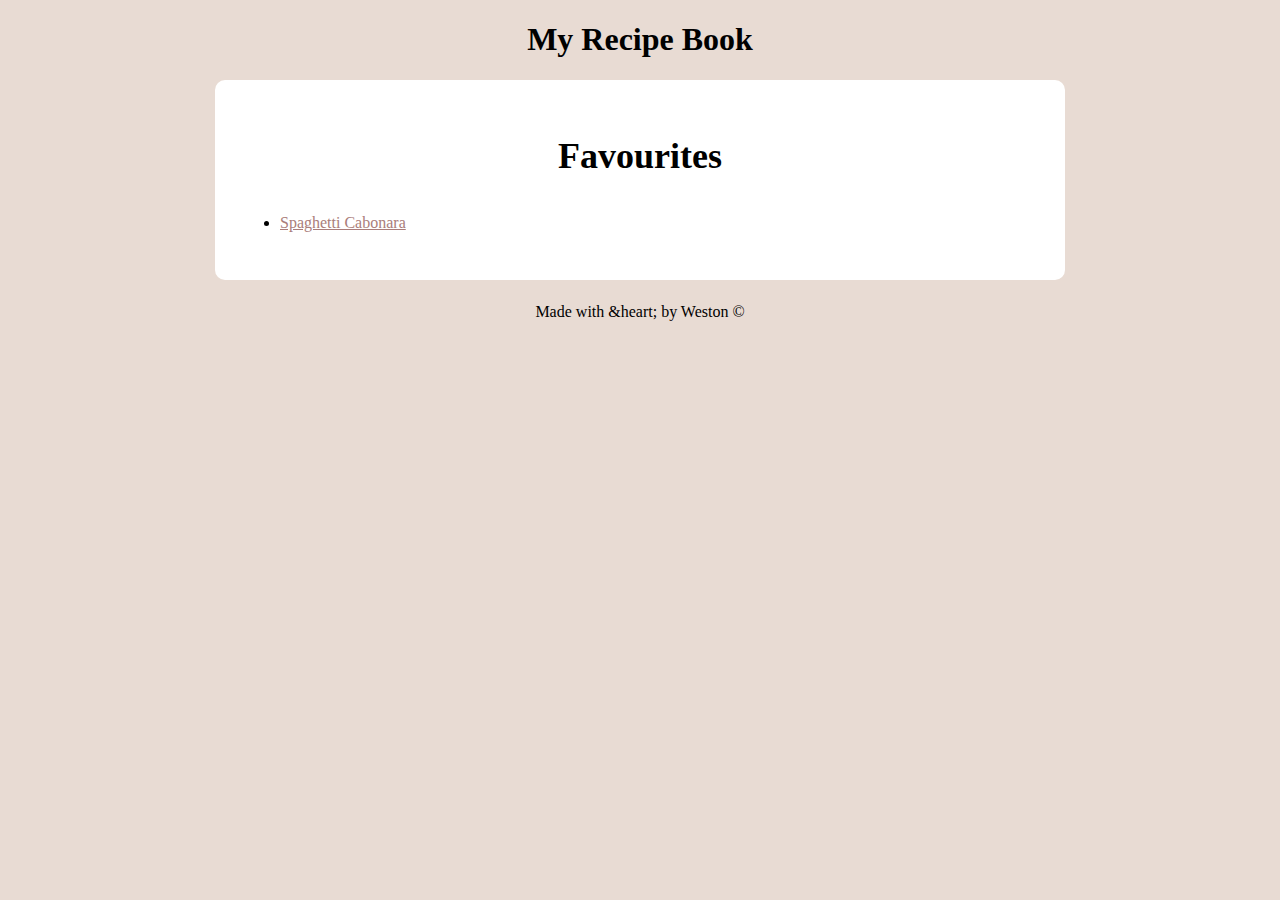
==== index.html @ becbc3ce "third commitcabonara.html" ====
<!Doctype html>
<html>
<head>
  <title>spaghetti Carbonara</title>
  <link rel="stylesheet" href="styles.css"/>
  </head>
  <body>
    <header><h1>My Recipe Book</h1></header>
    <nav></nav>
    <main>
    <h2>Favourites</h2>
      <ul>
    <li><a href="CABONARA.html">Spaghetti Cabonara</a></li> 
     </ul>
    </main>
   <footer> <p>Made with &heart; by Weston &copy;</p></footer>
    
  </body>
</html>
---- styles.css ----
@import url('https://fonts.googleapis.com/css2?family=Playpen+Sans:wght@100..800&display=swap')

*{
  color: black;
  

}

body{ 
  background-color:#e8dbd3;
  font-family: "Playpen Sans", cursive;
    background-image:url(img/background.jpg);
    background-attachment: fixed;
}  
  


 }
 .meat{
  color:#75474a;
  font-weight:800px;
  
}
 #ingredients{
  background-color:#f3eeea;
  padding:5px 15px;
  border-radius: 10px;
}
#intro img{
   display:block;
  margin: 0 auto;
  border:#75474a 5px solid;
  max-width:100%;
}
  
 a{
 color:#aa7d7a; 
  ;
}
  
 header,main,footer{
 max-width:800px;
  margin:0 auto;
}
main { 
  background-color:white;
  padding:25px;
  border-radius: 10px;
}
 nav {
  margin-bottom:20px;
    
}
    footer{
      margin-top:10px;
}

header,nav,footer{
 text-align: center;
  
}

h2{
  text-align:center;
  font-size:36px;
}
p,li{
  line-height:2;
}
#back-to-top{
  display:block;
  text-align:right;
  
}
nav a {
  display:block;
  padding:20px;
  background-color:#75474a;
  border-radius:5px;
  color: white;
  font-weight:800;
}
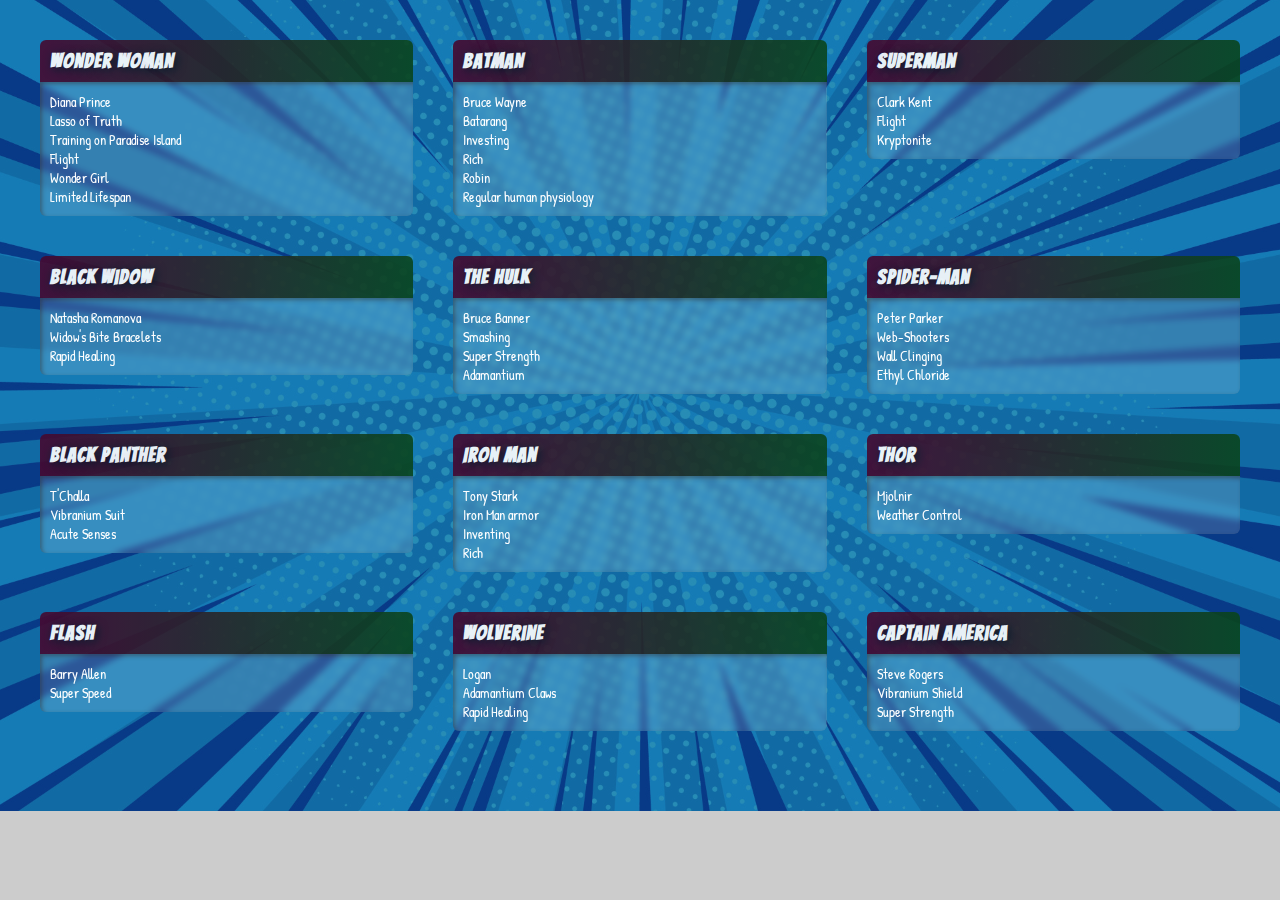
==== commit 05336add: "Add files via upload" ====
--- a/index.html
+++ b/index.html
@@ -1,20 +1,20 @@
-<!Doctype html>
-<html>
+<!DOCTYPE html>
+<html lang="en">
 <head>
-  <title>spaghetti Carbonara</title>
-  <link rel="stylesheet" href="styles.css"/>
-  </head>
-  <body>
-    <header><h1>My Recipe Book</h1></header>
-    <nav></nav>
-    <main>
-    <h2>Favourites</h2>
-      <ul>
-    <li><a href="CABONARA.html">Spaghetti Cabonara</a></li> 
-     </ul>
-    </main>
-   <footer> <p>Made with &heart; by Weston &copy;</p></footer>
-    
-  </body>
-</html>
-  +  <meta charset="UTF-8">
+  <meta name="viewport" content="width=device-width, initial-scale=1.0">
+  <title>Conditional Strings</title>
+  <link rel="preconnect" href="https://fonts.googleapis.com">
+  <link rel="preconnect" href="https://fonts.gstatic.com" crossorigin>
+  <link href="https://fonts.googleapis.com/css2?family=Bangers&family=Patrick+Hand&display=swap" rel="stylesheet">
+  <link rel="stylesheet" href="css/styles.css">
+</head>
+<body>
+  <main>
+   
+  
+  </main>
+  <script src="js/data.js"></script>
+  <script src="js/app.js"></script>
+</body>
+</html>--- a/css/styles.css
+++ b/css/styles.css
@@ -0,0 +1,135 @@
+* {
+  margin: 0;
+  padding: 0;
+  box-sizing: border-box;
+}
+
+body {
+  font-family: 'Patrick Hand', sans-serif;
+  background: rgba(0, 0, 0, 0.2) url(../img/bg.jpg) no-repeat center center/cover;
+  background-blend-mode: multiply;
+  color: #fff;
+}
+
+ul {
+  list-style: none;
+}
+
+main {
+  display: grid;
+  gap: 20px;
+  padding: 20px;
+}
+
+h1 {
+  font-size: 24px;
+  text-align: center;
+}
+
+.superhero {
+  margin: 0 auto;
+  border-radius: 6px;
+  width: 100%;
+}
+
+.superhero-name {
+  font-family: 'Bangers', cursive;
+  background: linear-gradient(to right, #450931, #09451d);
+  padding: 10px;
+  font-size: 20px;
+  border-radius: 6px 6px 0 0;
+  text-shadow: 2px 2px 10px #041822;
+  opacity: 0.9;
+  letter-spacing: 1px;
+}
+
+.superhero-info {
+  padding: 10px;
+  font-size: 14px;
+  background: rgba(255, 255, 255, 0.15);
+  backdrop-filter: blur(3px);
+  box-shadow: inset 2px 2px 4px rgba(50, 50, 50, .5);
+  border-radius: 0px 0px 6px 6px;
+}
+
+li[class^="superhero-"] {
+  color: #fff;
+  padding: 3px 9px;
+}
+
+li[class^="superhero-"]:first-of-type {
+  border-radius: 3px 3px 0 0;
+}
+
+li[class^="superhero-"]:last-of-type {
+  border-radius: 0 0 3px 3px;
+}
+
+li[class^="superhero-"]::before {
+  display: inline-flex;
+  vertical-align: middle;
+  padding: 3px 8px 3px 0;
+}
+
+
+.superhero-alias {
+  background-color: #072534;
+}
+
+.superhero-alias::before {
+  content: url(../img/alias.svg);
+}
+
+.superhero-power {
+  background-color: #093145;
+}
+
+.superhero-power::before {
+  content: url(../img/power.svg);
+}
+
+.superhero-equipment {
+  background-color: #0b3d56;
+}
+
+.superhero-equipment::before {
+  content: url(../img/equipment.svg);
+}
+
+.superhero-weakness {
+  background-color: #0e4a68;
+}
+
+.superhero-weakness::before {
+  content: url(../img/weakness.svg);
+}
+
+.superhero-hobby {
+  background-color: #105679;
+}
+
+.superhero-hobby::before {
+  content: url(../img/hobby.svg);
+}
+
+.superhero-sidekick {
+  background-color: #12628a;
+}
+
+.superhero-sidekick::before {
+  content: url(../img/sidekick.svg);
+}
+
+@media (min-width: 768px) {
+  main {
+    grid-template-columns: 1fr 1fr;
+    gap: 40px;
+    padding: 40px;
+  }
+}
+
+@media (min-width: 1024px) {
+  main {
+    grid-template-columns: 1fr 1fr 1fr;
+  }
+}